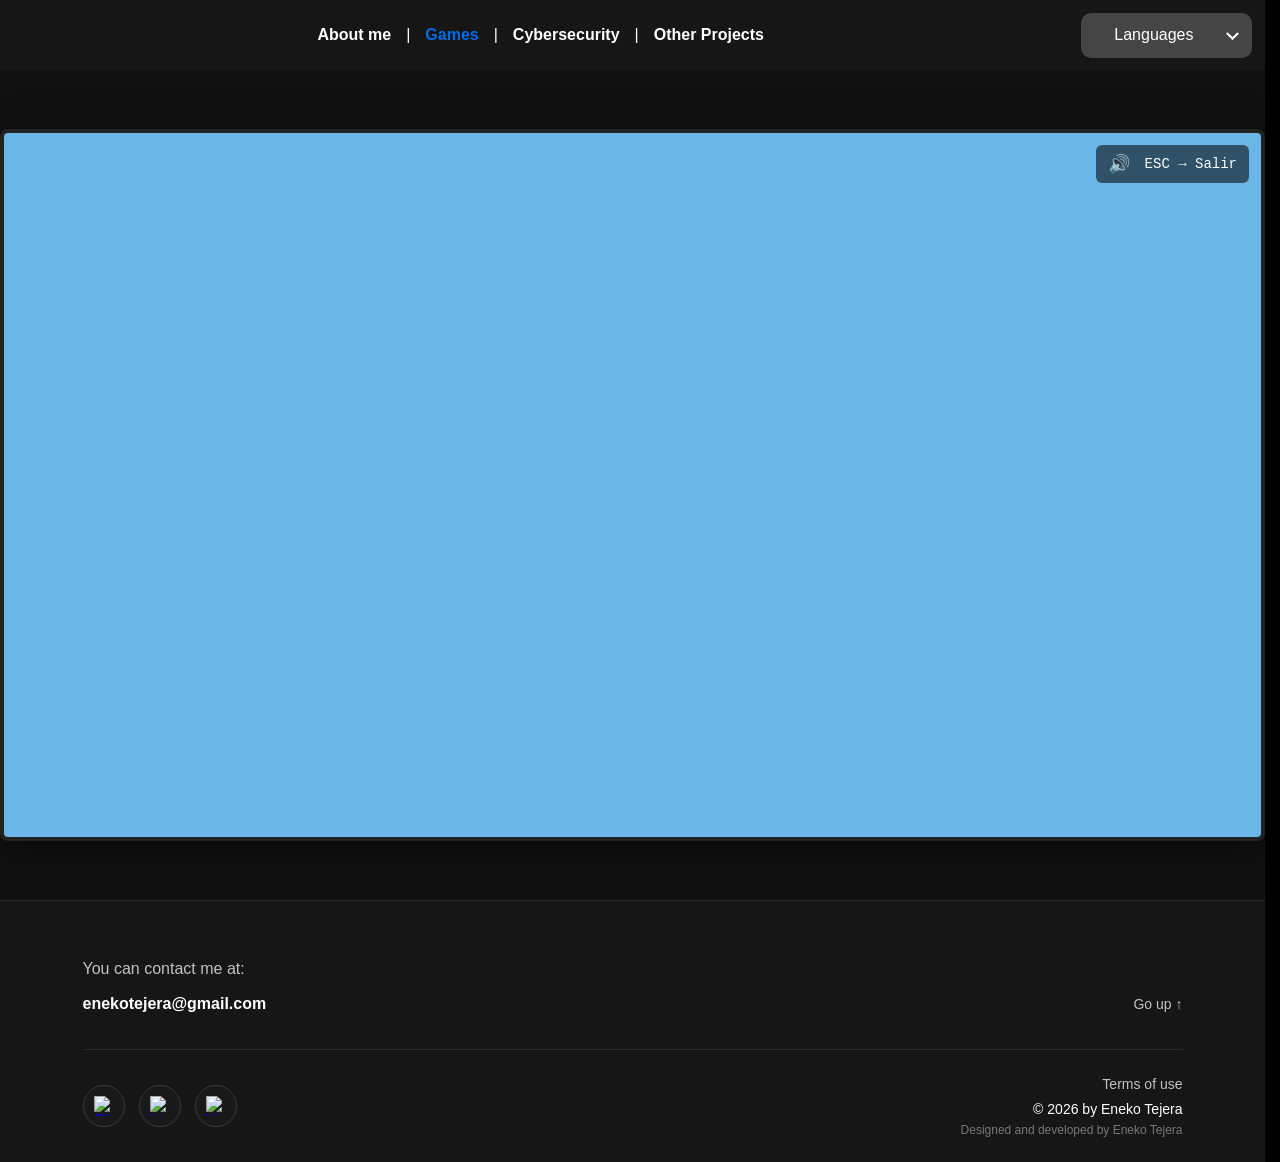
==== HTML-Files/ActualGame.html @ c5179bcd "Add files via upload" ====
<!DOCTYPE html>
<html lang="es">
    <head>
        <!--Generic data-->
        <meta charset="UTF-8">
        <meta name="viewport" content="width=device-width, initial-scale=1.0">
        <link rel="icon" type="image/x-icon" href="../Assets/LOGO.ico">
        <title data-i18n="WebTittle"></title>

        <script>
            document.documentElement.classList.add("page-loading");
        </script>

        <!-- Data needed to load the texts and language -->
        <meta id="LanguageURL" data-url="../TXT-Files/ActualGame_">
        <meta id="Language" data-url="en">

        <!--CSS links-->
        <link rel="stylesheet" href="../CSS-Files/General.css" />
        <link rel="stylesheet" href="../CSS-Files/ActualGame.css">

        <!-- .js includes -->
        <script src="../JS-Files/Transition.js"></script>
        <script src="../JS-Files/LanguageSubmenu.js"></script>
    </head>

    <body>

        <header>
            <!-- NavBar(Actual navbar in the .html) -->
            <div id="navbar"></div>
        </header>

        <!-- Game -->
        <main id="GameSection">

            <div id="GameWrapper">

                <canvas id="gameCanvas" tabindex="0"></canvas>

                <!-- HUD -->
                <div id="GameHud">
                    <div id="MuteIndicator">🔊</div>
                    <div data-i18n="ui.exit">ESC → Salir</div>
                </div>


                <!-- Dialogue box -->
                <div id="DialogueBox" class="hidden">
                    <div id="DialogueName"></div>
                    <div id="DialogueText"></div>
                    <div id="DialogueHint" data-i18n="ui.continue">E → Continuar</div>
                </div>
            </div>

        </main>

        <!-- Footer(Actual Footer in the .html) -->
        <div id="footer"></div>

        <script type="module" src="../JS-Files/Game/ActualGame.js"></script>
        <script src="../JS-Files/General.js"></script>
        <script src="../JS-Files/LanguageLoader.js"></script>
    </body>
</html>
---- CSS-Files/General.css ----
/***************************************************************
                    GENERAL SECTION
***************************************************************/
/* #region */
* {
  margin    : 0;
  padding   : 0;
  box-sizing: border-box;
}

:root {
  --navbar-height: 70px;
}

body {
  background : rgb(0, 0, 0);
  color      : rgb(255, 255, 255);
  font-family: Arial, Helvetica, sans-serif;
  overflow-x : hidden;
}

span {
  color: white;
}
/* #endregion */

/***************************************************************
                    NAV SECTION
***************************************************************/
/* #region */
.Current-Page {
  color: rgb(92, 92, 92);
}

nav {
  position   : relative;
  width      : 100%;
  height     : 70px;
  background : rgb(22, 22, 22);
  display    : flex;
  align-items: center;
  z-index    : 1000;
}

.logo {
  position   : absolute;
  left       : 40px;
  color      : azure;
  font-weight: bold;
  font-size  : 1.5rem;
}

.Language {
  position   : absolute;
  right      : 40px;
  font-weight: bold;
  font-size  : 1.5rem;
}

.menu {
  width          : 100%;
  display        : flex;
  justify-content: center;
  gap            : 15px;
}

.menu a {
  color          : white;
  text-decoration: none;
  font-weight    : 600;
  transition     : 0.3s;
}

.menu a[href]:hover {
  color: rgb(80, 210, 255);
}

nav .menu a.CurrentLink {
  color         : #006ce7 !important;
  cursor        : default;
  pointer-events: none;
}
/* #endregion */

/***************************************************************
                    MENU TOGGLE SECTION
***************************************************************/
/* #region */
.nav-toggle {
  display: none;
}

.nav-toggle-label {
  display        : none;
  flex-direction : column;
  justify-content: center;
  gap            : 5px;

  width          : 28px;
  height         : 20px;

  cursor         : pointer;
  position       : relative;
  z-index        : 1200;
}

.nav-toggle-label span {
  display      : block;
  width        : 100%;
  height       : 2px;

  background   : white;
  border-radius: 2px;

  transition   : transform 0.3s ease,
                 opacity 0.25s ease;
}
/* #endregion */

/***************************************************************
                    LANGUAGES SECTION
***************************************************************/
/* #region */
.Languages {
  width       : 200px;
  max-width   : 100%;
  position    : relative;
  margin-right: 1%;
}

.Lbuttom {
  position       : relative;
  width          : 100%;
  min-height     : 45px;
  padding        : 12px 40px 12px 14px;

  display        : flex;
  align-items    : center;
  justify-content: center;

  background     : #454546;
  color          : white;

  border         : none;
  border-radius  : 10px;

  cursor         : pointer;
  font-size      : 16px;
  font-family    : inherit;

  transition     : background 0.25s ease,
                   border-radius 0.25s ease;
}

.Lbuttom:hover {
  background: #006de0;
}

.Languages:has(.submenu.Active) .Lbuttom {
  background   : #006de0;
  border-radius: 10px 10px 0 0;
}

.language-text {
  text-align: center;
}

.language-arrow {
  position     : absolute;
  top          : 50%;
  right        : 15px;

  width        : 9px;
  height       : 9px;

  border-right : 2px solid currentColor;
  border-bottom: 2px solid currentColor;

  transform    : translateY(-65%) rotate(45deg);

  transition   : transform 0.25s ease;
}

.Languages:has(.submenu.Active) .language-arrow {
  transform: translateY(-35%) rotate(225deg);
}

/*SUBMENU*/
.submenu {
  position      : absolute;
  top           : 100%;
  right         : 0;
  z-index       : 1000;

  width         : 100%;
  padding       : 6px 0 0;

  background    : #2c2c2c;
  border-radius : 0 0 10px 10px;

  opacity       : 0;
  transform     : translateY(-8px);

  pointer-events: none;

  transition    : opacity 0.25s ease,
                  transform 0.25s ease;
}

.submenu.Active {
  opacity       : 1;
  transform     : translateY(0);
  pointer-events: auto;
}

.submenu button {
  display      : block;
  width        : 100%;
  min-height   : 40px;

  padding      : 10px 14px;

  background   : transparent;
  color        : rgb(248, 247, 247);

  border       : none;
  border-radius: 0;

  cursor       : pointer;
  font-size    : 15px;
  font-family  : inherit;
  text-align   : left;

  transition   : background 0.2s ease,
                 color 0.2s ease;
}

.submenu button + button {
  border-top: 1px solid #444444;
}

.submenu button:hover {
  background: #3a3a3a;
  color     : white;
}

.submenu button:last-child {
  border-radius: 0 0 10px 10px;
}
/* #endregion */

/***************************************************************
                    FOOTER SECTION
***************************************************************/
/* #region */
.SiteFooter {
  width     : 100%;
  padding   : 55px 0 25px;

  background: rgb(22, 22, 22);
  color     : #ffffff;

  border-top: 1px solid #2b2b2b;
}

.FooterContainer {
  width : min(1100px, calc(100% - 40px));
  margin: 0 auto;
}

.FooterTop {
  display        : flex;
  align-items    : flex-end;
  justify-content: space-between;
  gap            : 30px;

  margin-bottom  : 35px;
}

.FooterMail {
  display       : flex;
  flex-direction: column;
  align-items   : flex-start;
  gap           : 12px;
}

.FooterMessage {
  color      : #c2c2c2;
  font-size  : 16px;
  line-height: 1.6;
}

.FooterMail > a {
  color          : #ffffff;
  font-size      : 16px;
  font-weight    : 600;
  line-height    : 1.3;

  text-decoration: none;
  overflow-wrap  : anywhere;
}

.FooterMail > a:hover {
  color: #0078ff;
}

.FooterRow {
  display        : flex;
  align-items    : center;
  justify-content: space-between;
  gap            : 30px;

  padding-top    : 25px;
  border-top     : 1px solid #2b2b2b;
}

.SocialLinks {
  display    : flex;
  align-items: center;
  gap        : 14px;
  flex-wrap  : wrap;
}

.SocialLinks a {
  display        : flex;
  align-items    : center;
  justify-content: center;

  width          : 42px;
  height         : 42px;

  border         : 1px solid #3a3a3a;
  border-radius  : 50%;

  background     : #191919;

  transition     : background 0.2s ease,
                   border-color 0.2s ease,
                   transform 0.2s ease;
}

.SocialLinks a:hover {
  background  : #252525;
  border-color: #0078ff;
  transform   : translateY(-3px);
}

.SocialLinks img {
  display   : block;

  width     : 20px;
  height    : 20px;

  object-fit: contain;
}

.FooterMeta {
  display       : flex;
  flex-direction: column;
  align-items   : flex-end;
  gap           : 6px;

  text-align    : right;
}

.FooterTopLink,
.FooterLegalLink {
  color          : #c2c2c2;

  font-size      : 14px;
  line-height    : 1.4;
  text-decoration: none;

  transition     : color 0.2s ease;
}

.FooterTopLink:hover,
.FooterLegalLink:hover {
  color: #0078ff;
}

.FooterCopyright {
  color    : #ffffff;
  font-size: 14px;
}

.FooterTechnical {
  color    : #777777;
  font-size: 12px;
}
/* #endregion */

/***************************************************************
                    MODAL WINDOW SECTION
***************************************************************/
/* #region */
.modal {
  display        : none;
  position       : fixed;
  inset          : 0;
  background     : rgba(0, 0, 0, 0.65);
  color          : white;

  justify-content: center;
  align-items    : center;

  scrollbar-width: thin;
  scrollbar-color: rgba(0, 0, 0, 0.2) transparent;

  z-index        : 1000;
}

.modal.Active {
  display: flex;
}

.ModalContend {
  position      : relative;

  width         : 90vw;
  height        : 90vh;

  background    : rgba(24, 24, 24, 0.90);
  color         : white;
  border-radius : 15px;

  padding       : clamp(20px, 4vw, 50px);

  overflow-y    : auto;
  overflow-x    : hidden;

  display       : flex;
  flex-direction: column;
  align-items   : center;
  text-align    : center;
}

#modalTitulo {
  font-size: clamp(1.5rem, 3vw, 3rem);
  margin   : 0 0 25px 0;
  max-width: 100%;
}

.ModalImages {
  display        : flex;
  justify-content: center;
  align-items    : center;

  gap            : 20px;

  width          : 100%;

  margin         : 20px 0 30px;
}

.ModalImages img {
  width        : calc((100% - 40px) / 3);
  height       : auto;

  max-height   : 35vh;

  border-radius: 15px;
}

.ModalLabels {
  display        : flex;
  justify-content: center;
  align-items    : center;
  flex-wrap      : wrap;

  gap            : 10px;

  width          : 100%;
  margin         : 0 0 30px 0;
}

.SectionBack {
  background   : rgba(32, 32, 32, 0.9);
  margin-bottom: 1%;
  max-width    : 85%;
  border-radius: 15px;
}

.ModalContend h1 {
  width      : 100%;
  max-width  : 85%;

  text-align : left;

  font-size  : clamp(1rem, 1.5vw, 1.4rem);
  line-height: 1.6;

  margin     : 1% 1% 0 1%;
}

.ModalContend::-webkit-scrollbar {
  width: 5px;
}

.ModalContend::-webkit-scrollbar-track {
  background: transparent;
}

.ModalContend::-webkit-scrollbar-thumb {
  background   : rgba(0, 0, 0, 0.2);
  border-radius: 10px;
}

.ModalContend::-webkit-scrollbar-thumb:hover {
  background: rgba(0, 0, 0, 0.35);
}

hr {
  width        : 85%;
  border       : none;
  border-top   : 2px solid #ccc;
  margin-bottom: 5px;
  margin-left  : 1%;
}

.ModalContend p {
  font-size   : clamp(1rem, 1.5vw, 1.4rem);
  line-height : 1.6;

  width       : 100%;
  max-width   : 85%;
  text-align  : justify;
  text-justify: inter-word;

  margin      : 1% 0 1% 1%;
}

.MLabel {
  padding      : 6px 14px;

  border-radius: 20px;

  background   : #797979;
  color        : #ffffff;

  font-size    : clamp(0.8rem, 1vw, 1rem);
}

.CloseModal {
  position  : absolute;
  top       : 15px;
  right     : 20px;

  border    : none;
  background: none;
  color     : white;

  font-size : clamp(25px, 3vw, 35px);

  cursor    : pointer;
}

.LinkButton {
  align-self     : flex-start;
  margin-left    : 7.5%;
  margin-top     : 30px;
  margin-bottom  : 20px;

  padding        : 10px 18px;

  border         : none;
  border-radius  : 8px;

  background     : #222;
  color          : white;

  font-size      : 0.95rem;
  cursor         : pointer;

  text-align     : left;
  text-decoration: none;

  transition     : background 0.2s ease,
                   transform 0.2s ease;
}

.LinkButton:hover {
  background: #217dbb;
}
/* #endregion */

/***************************************************************
                    PAGE TRANSITION SECTION
***************************************************************/
/* #region */
:root {
  --transition-bg  : #05070b;
  --transition-logo: #eaf6ff;
  --transition-glow: #4da6ff;
}

html {
  scrollbar-gutter: stable;
}

html.page-loading,
html.page-leaving {
  overflow           : hidden;
  overscroll-behavior: none;
}

html.page-loading body {
  visibility: hidden;
}

.page-transition {
  position           : fixed;
  inset              : 0;

  display            : grid;
  place-items        : center;

  background         : #05070b;

  z-index            : 999999;

  visibility         : visible;
  pointer-events     : all;

  overflow           : hidden;

  overscroll-behavior: none;
  touch-action       : none;
}

.page-transition.is-hidden {
  opacity       : 0;
  visibility    : hidden;

  pointer-events: none;

  transition    : opacity 500ms cubic-bezier(.77, 0, .18, 1),
                  visibility 0s linear 500ms;
}

.page-transition__logo {
  position: relative;

  width   : min(220px, 32vw);
  height  : min(220px, 32vw);

  overflow: visible;

  z-index : 2;
}

.page-transition__logo path {
  fill             : none;

  stroke           : var(--transition-logo);
  stroke-width     : 4.2;
  stroke-linecap   : round;
  stroke-linejoin  : round;

  stroke-dasharray : 2000;
  stroke-dashoffset: 2000;

  filter           : drop-shadow(0 0 0 transparent);

  transition       : stroke-dashoffset 650ms cubic-bezier(.77, 0, .18, 1),
                     filter 250ms ease;
}

.page-transition__logo path.is-drawing {
  filter: drop-shadow(0 0 5px rgba(77, 166, 255, .85))
          drop-shadow(0 0 15px rgba(77, 166, 255, .35));
}

.page-transition__logo path.is-complete {
  stroke-dashoffset: 0;

  filter           : drop-shadow(0 0 4px rgba(77, 166, 255, .65))
                     drop-shadow(0 0 12px rgba(77, 166, 255, .25));
}

.page-transition::before {
  content       : "";
  position      : absolute;

  width         : min(420px, 70vw);
  aspect-ratio  : 1;
  border-radius : 50%;

  background    : radial-gradient(circle, rgba(77, 166, 255, .075) 0%, rgba(77, 166, 255, 0) 68%);

  pointer-events: none;
}
/* #endregion */

/***************************************************************
                    MOVILES & TABLETS
***************************************************************/
/* #region */

/* <1024px */
@media (max-width: 1024px) {
  .FooterRow {
    gap: 20px;
  }

  .ModalContend {
    width : 95vw;
    height: 95vh;
  }
}

/* <768px */
@media (max-width: 768px) {
  nav {
    height         : 64px;
    padding        : 0 20px;
    justify-content: space-between;
  }

  .nav-toggle-label {
    display: flex;
    order  : 1;
  }

  .Languages {
    order: 2;
    width: 150px;
  }

  .Lbuttom {
    font-size : 13px;
    min-height: 38px;
    padding   : 8px 30px 8px 12px;
  }

  .language-arrow {
    right : 12px;
    width : 7px;
    height: 7px;
  }

  .menu {
    position      : fixed;
    top           : 64px;
    left          : 0;
    z-index       : 999;

    flex-direction: column;
    align-items   : stretch;
    gap           : 0;

    background    : rgb(18, 18, 18);
    box-shadow    : 0 12px 25px rgba(0, 0, 0, 0.35);

    max-height    : 0;
    overflow      : hidden;
    opacity       : 0;

    transition    : max-height 0.35s ease,
                    opacity 0.3s ease;
  }

  .nav-toggle:checked ~ .menu {
    max-height: 420px;
    opacity   : 1;
  }

  .menu a {
    padding      : 16px 24px;
    font-size    : 1rem;

    border-bottom: 1px solid rgba(255, 255, 255, 0.08);
  }

  .menu a:hover,
  .menu a:focus-visible {
    background: rgba(255, 255, 255, 0.06);
  }

  .menu span {
    display: none;
  }

  .nav-toggle:checked ~ .nav-toggle-label span:nth-child(1) {
    transform: translateY(7px) rotate(45deg);
  }

  .nav-toggle:checked ~ .nav-toggle-label span:nth-child(2) {
    opacity: 0;
  }

  .nav-toggle:checked ~ .nav-toggle-label span:nth-child(3) {
    transform: translateY(-7px) rotate(-45deg);
  }

  .FooterTop {
    flex-direction: column;
    align-items   : flex-start;
    gap           : 20px;
  }

  .FooterRow {
    flex-direction: column;
    align-items   : flex-start;
  }

  .FooterMeta {
    align-items: flex-start;
    text-align : left;
    width      : 100%;
  }

  .ModalImages {
    flex-wrap: wrap;
    gap      : 10px;
  }

  .ModalImages img {
    width     : calc((100% - 10px) / 2);
    max-height: 25vh;
  }

  .ModalContend h1,
  .ModalContend p {
    max-width: 95%;
  }

  .SectionBack {
    max-width: 95%;
  }

  .LinkButton {
    margin-left: 5%;
  }
}

/* <480px */
@media (max-width: 480px) {
  .Languages {
    width: 125px;
  }

  .Lbuttom {
    font-size : 12px;
    min-height: 34px;
    padding   : 7px 26px 7px 10px;
  }

  .language-arrow {
    right : 10px;
    width : 6px;
    height: 6px;
  }

  .menu a {
    padding  : 14px 20px;
    font-size: 0.95rem;
  }

  .ModalImages {
    flex-direction: column;
  }

  .ModalImages img {
    width     : 100%;
    max-height: 30vh;
  }

  #modalTitulo {
    font-size: clamp(1.2rem, 6vw, 2rem);
  }

  .FooterMail > a {
    font-size: 14px;
  }

  .page-transition__logo {
    width : min(160px, 45vw);
    height: min(160px, 45vw);
  }
}
/* #endregion */
---- CSS-Files/ActualGame.css ----
/***************************************************************
                    GAME SECTION
***************************************************************/
/* #region */

#GameSection {
  --nav-h        : 70px;
  --avail-h      : calc(100vh - var(--nav-h));

  background     : #111;

  width          : 100%;
  height         : var(--avail-h);

  display        : flex;
  justify-content: center;
  align-items    : center;
}

@supports (height: 100dvh) {
  #GameSection {
    --avail-h: calc(100dvh - var(--nav-h));
  }
}

#GameWrapper {
  background    : #000;

  width         : min(100%, calc(var(--avail-h) * 16 / 9));
  aspect-ratio  : 16 / 9;

  border        : 4px solid #222;
  border-radius : 8px;
  box-shadow    : 0 10px 40px rgba(0, 0, 0, 0.5);

  position      : relative;
  overflow      : hidden;
}

#gameCanvas {
  background     : #6bb6e8;

  width          : 100%;
  height         : 100%;

  display        : block;
  image-rendering: auto;
  outline        : none;
}
/* #endregion */

/***************************************************************
                    HUD SECTION
***************************************************************/
/* #region */
#GameHud {
  background    : rgba(0, 0, 0, 0.55);
  color         : white;

  top           : 12px;
  right         : 12px;
  gap           : 15px;
  padding       : 8px 12px;
  border-radius : 6px;

  font-family   : monospace;
  font-size     : 14px;

  display       : flex;
  position      : absolute;
  align-items   : center;

  pointer-events: none;
  user-select   : none;
}

#MuteIndicator {
  font-size: 18px;
}
/* #endregion */

/***************************************************************
                    INTERACTION MESSAGE SECTION
***************************************************************/
/* #region */

/* Message "E - Interact" */
#interaction-message {
  background    : rgba(0, 0, 0, 0.75);
  color         : white;

  left          : 50%;
  bottom        : 80px;
  padding       : 10px 16px;
  border-radius : 6px;
  transform     : translateX(-50%);

  font-family   : monospace;
  font-size     : 16px;

  position      : absolute;
  opacity       : 0;
  transition    : opacity 0.15s ease;

  pointer-events: none;
  user-select   : none;
}

#interaction-message.visible {
  opacity: 1;
}
/* #endregion */

/***************************************************************
                    DIALOGUE SECTION
***************************************************************/
/* #region */
#DialogueBox {
  background   : rgba(15, 15, 25, 0.92);
  color        : white;

  left         : 5%;
  right        : 5%;
  bottom       : 20px;
  padding      : 18px 22px;

  border       : 3px solid white;
  border-radius: 8px;

  font-family  : monospace;

  position     : absolute;
  box-sizing   : border-box;
}

#DialogueBox.hidden {
  display: none;
}

#DialogueName {
  color        : #ffd75a;

  margin-bottom: 8px;

  font-size    : 18px;
  font-weight  : bold;
}

#DialogueText {
  min-height : 30px;

  font-size  : 16px;
  line-height: 1.5;
}

#DialogueHint {
  color     : #aaa;

  margin-top: 10px;

  text-align: right;
  font-size : 12px;
}
/* #endregion */
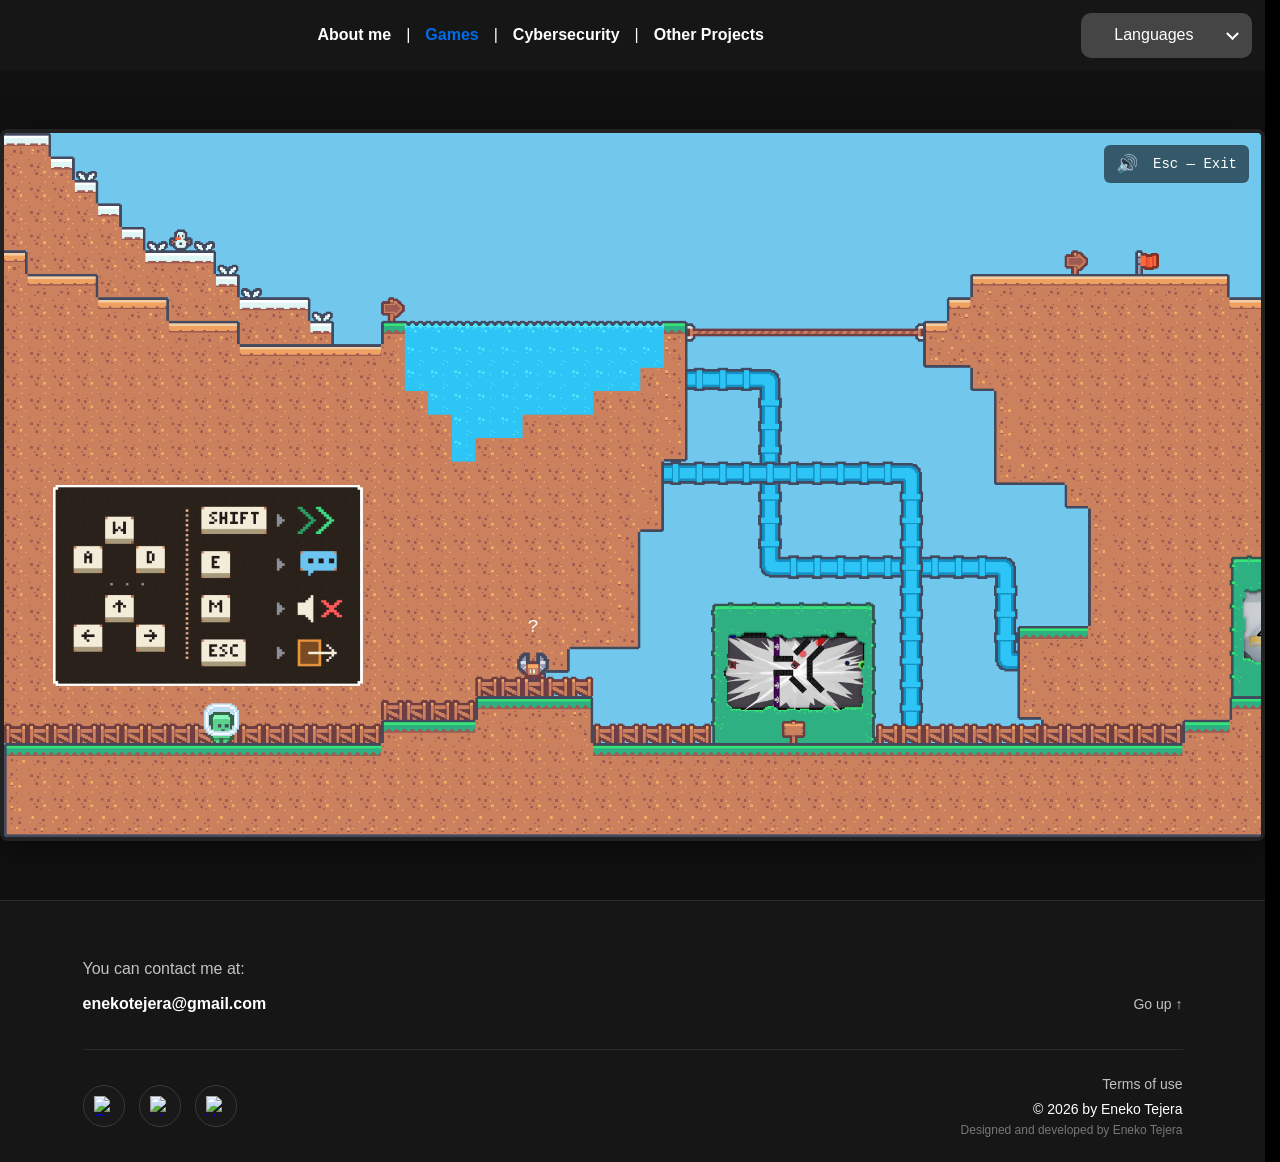
==== commit 5ff9699f: "Description changed Changed the Tittle and Description to make it easier for google to read" ====
--- a/HTML-Files/ActualGame.html
+++ b/HTML-Files/ActualGame.html
@@ -5,7 +5,8 @@
         <meta charset="UTF-8">
         <meta name="viewport" content="width=device-width, initial-scale=1.0">
         <link rel="icon" type="image/x-icon" href="../Assets/LOGO.ico">
-        <title data-i18n="WebTittle"></title>
+        <meta name="description" content="Portfolio de Eneko Tejera: programador y diseñador de videojuegos, con proyectos de ciberseguridad y desarrollo.">
+        <title data-i18n="WebTittle">Eneko Tejera | Videojuego</title>
 
         <script>
             document.documentElement.classList.add("page-loading");
